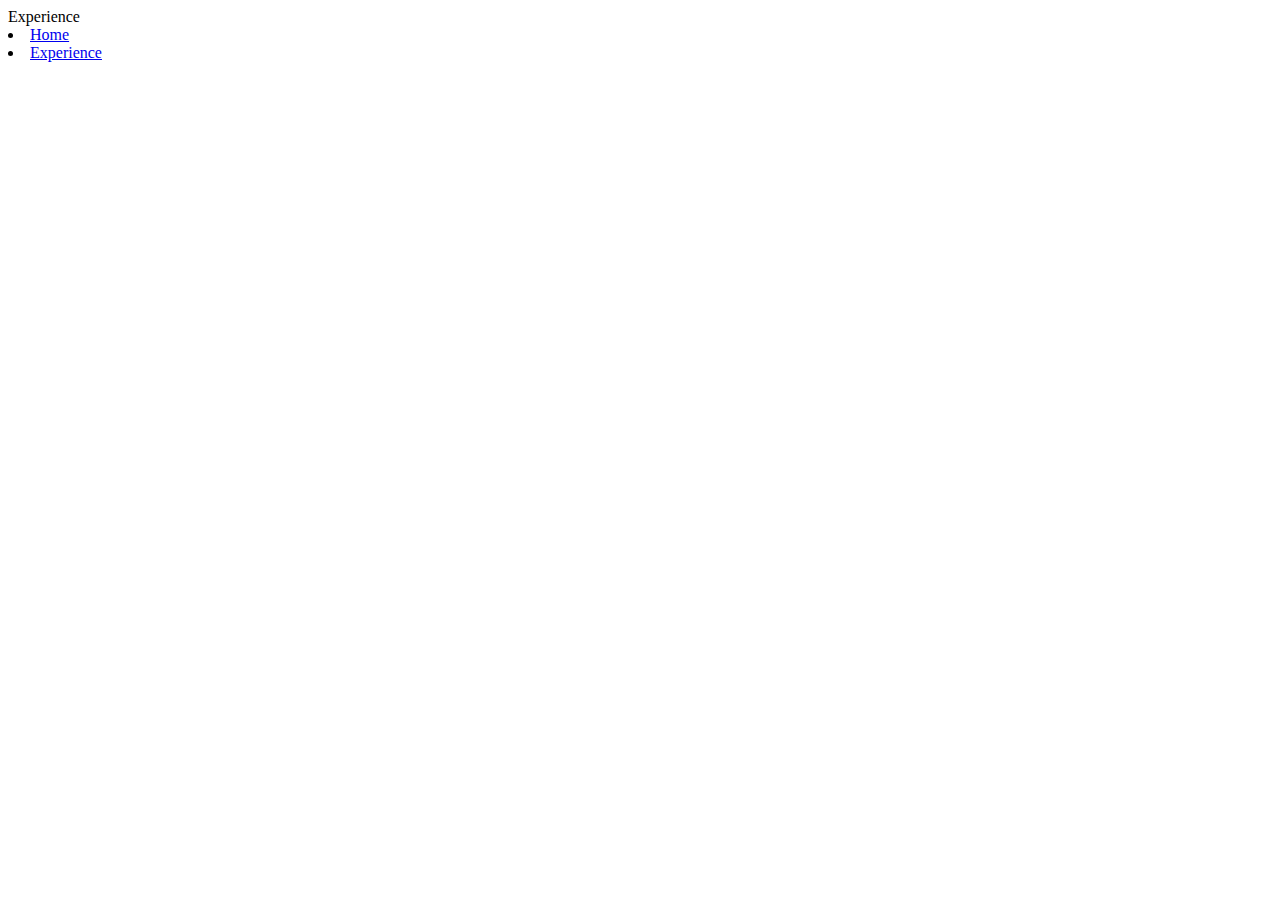
==== experience.html @ ea7a5a5b "Add files via upload" ====
Experience
<!DOCTYPE html>
<html lang="en">

<head>
    <meta charset="UTF-8">
    <meta name="viewport" content="width=device-width, initial-scale=1.0">
    <meta http-equiv="X-UA-Compatible" content="ie=edge">
    <title>Experience</title>
    <li><a href="index.html">Home</a></li>
    <li><a href="experience.html">Experience</a></li>
</head>

<body>

</body>

</html>
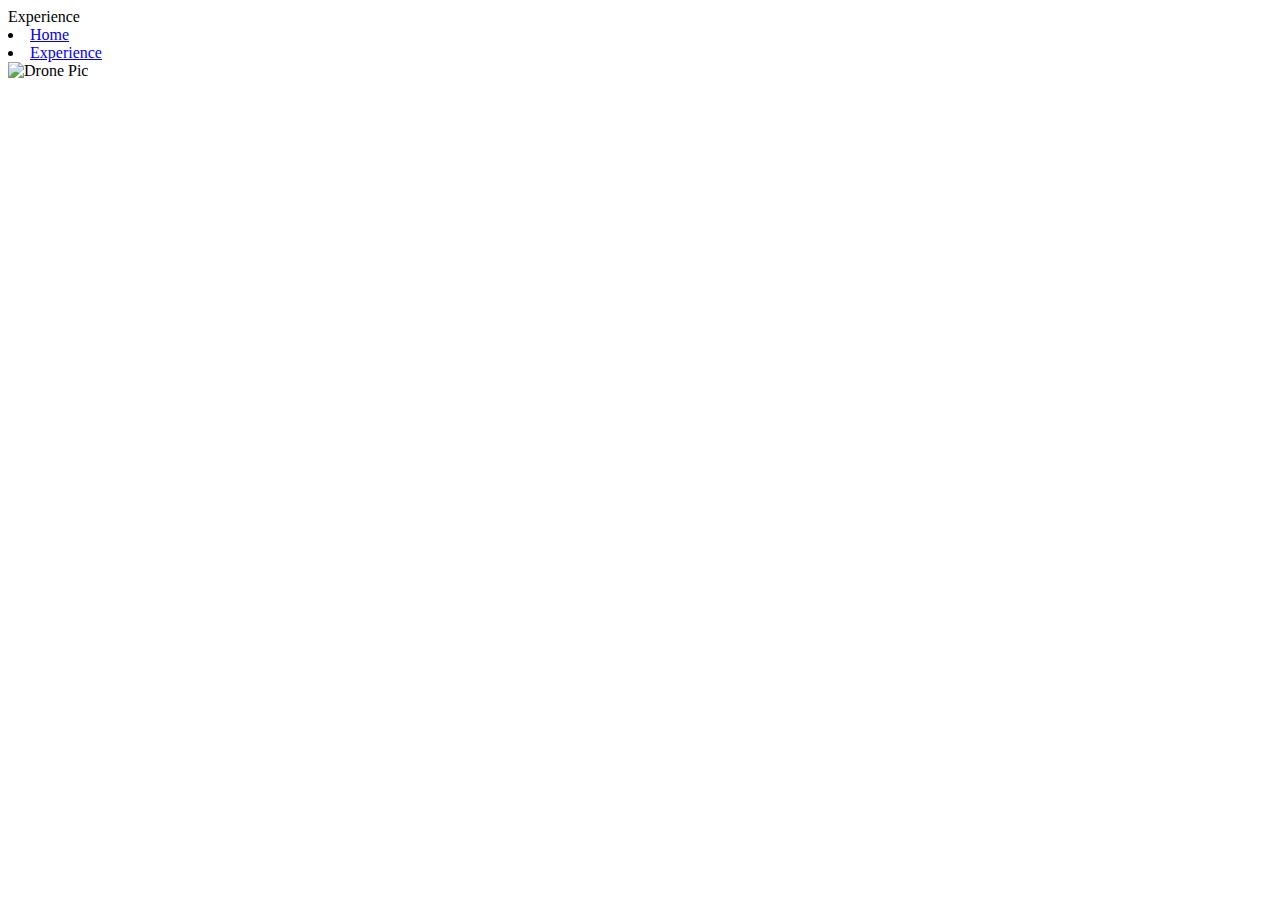
==== commit d43dbe56: "Add files via upload" ====
--- a/experience.html
+++ b/experience.html
@@ -12,6 +12,7 @@
 </head>
 
 <body>
+    <img src="IMG_2744.gif" alt="Drone Pic">
 
 </body>
 
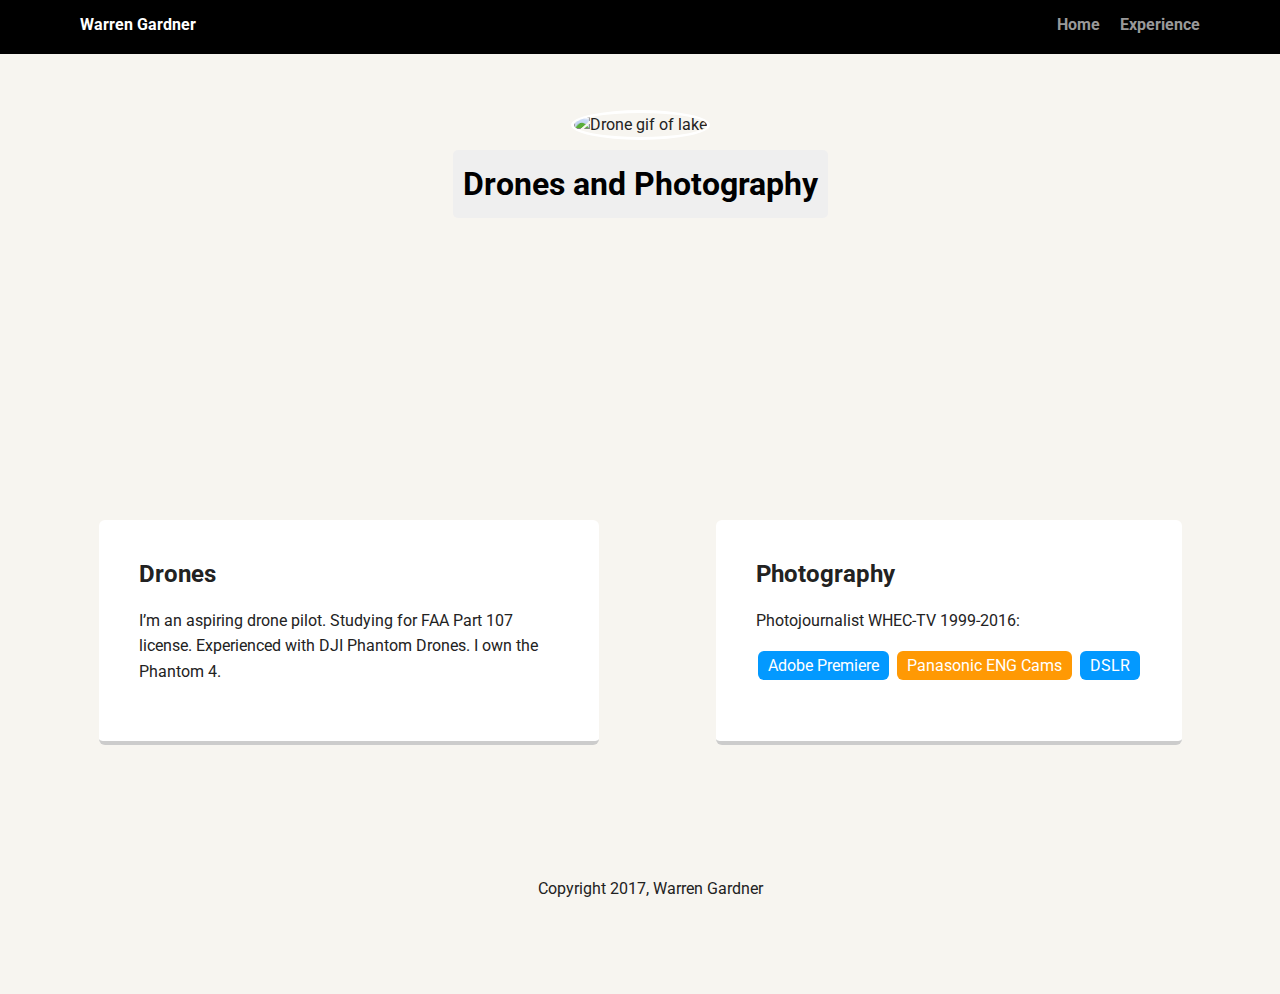
==== commit 347174b9: "Add files via upload" ====
--- a/experience.html
+++ b/experience.html
@@ -1,4 +1,3 @@
-Experience
 <!DOCTYPE html>
 <html lang="en">
 
@@ -6,14 +5,55 @@
     <meta charset="UTF-8">
     <meta name="viewport" content="width=device-width, initial-scale=1.0">
     <meta http-equiv="X-UA-Compatible" content="ie=edge">
-    <title>Experience</title>
-    <li><a href="index.html">Home</a></li>
-    <li><a href="experience.html">Experience</a></li>
-</head>
+    <title>Warren's Experience</title>
+    <link rel="stylesheet" type="text/css" href="styles.css" />
+    <link href="https://fonts.googleapis.com/css?family=Muli%7CRoboto:400,300,500,700,900" rel="stylesheet">
 
-<body>
-    <img src="IMG_2744.gif" alt="Drone Pic">
+    <body>
 
-</body>
+        <div class="main-nav">
+            <ul class="nav">
+                <li class="name">Warren Gardner</li>
+                <li><a href="index.html">Home</a></li>
+                <li><a href="experience.html">Experience</a></li>
+            </ul>
+        </div>
+
+        <header>
+            <img src="images/warren3.gif" alt="Drone gif of lake" class="profile-image">
+            <h1 class="tag name">Drones and Photography</h1>
+
+        </header>
+
+        <main class="flex">
+            <div class="card">
+                <h2>Drones</h2>
+                <p>I’m an aspiring drone pilot. Studying for FAA Part 107 license. Experienced with DJI Phantom Drones. I own
+                    the Phantom 4.
+                </p>
+            </div>
+
+            <div class="card">
+                <h2>Photography</h2>
+                <p>Photojournalist WHEC-TV 1999-2016:</p>
+                <ul class="skills">
+                    <li>Adobe Premiere</li>
+                    <li>Panasonic ENG Cams</li>
+                    <li>DSLR</li>
+
+                </ul>
+
+            </div>
+
+        </main>
+        <footer>
+            <ul>
+                <li><a href="https://twitter.com/wgroch" class="social twitter">Twitter</a></li>
+                <li><a href="https://www.linkedin.com/in/warren-gardner-253a03136/" class="social linkedin">LinkedIn</a></li>
+                <li><a href="https://github.com/Wgardner2017/githubmcc" class="social github">Github</a></li>
+            </ul>
+            <p class="copyright">Copyright 2017, Warren Gardner</p>
+        </footer>
+    </body>
 
 </html>--- a/styles.css
+++ b/styles.css
@@ -0,0 +1,203 @@
+/* Global Layout Set-up */
+* {
+  box-sizing: border-box;
+}
+
+body {
+  margin: 0;
+  padding: 0;
+  text-align: center;
+  font-family: 'Roboto', sans-serif;
+  color: #222;
+  background: #f7f5f0;
+}
+/* Link Styles */
+
+a {
+  text-decoration: none;
+  color: #999;
+}
+a:hover {
+  color: #6633ff;
+}
+
+/* Section Styles */
+
+.main-nav {
+  width: 100%;
+  background: black;
+  min-height: 30px;
+  padding: 10px;
+  position: fixed;
+  text-align: center;
+}
+.nav {
+  display: flex;
+  justify-content: space-around;
+  font-weight: 700;
+  list-style-type: none;
+  margin: 0 auto;
+  padding: 0;
+}
+
+.nav .name {
+  display: block;
+  margin-right: auto;
+  color: white;
+}
+.nav li {
+  padding: 5px 10px 10px 10px;
+}
+.nav a {
+  transition: all .5s;
+}
+.nav a:hover {
+  color: white;
+}
+
+header {
+  text-align: center;
+  background: url('images/background.jpg') no-repeat top center;
+  background-size: cover;
+  overflow: hidden;
+  padding-top: 60px;
+}
+header {
+  line-height: 1.5;
+}
+header .profile-image {
+  margin-top: 50px;
+  width: 150px;
+  height: 150px;
+  border-radius: 50%;
+  border: 3px solid white;
+  transition: all .5s;
+}
+header .profile-image:hover {
+  transform: scale(1.2) rotate(5deg);
+}
+.tag {
+  background-color: #efefef;
+  color: black;
+  padding: 10px;
+  border-radius: 5px;
+  display: table;
+  margin: 10px auto;
+}
+.location {
+  background-color: #222;
+  color: yellow;
+}
+.card {
+  margin: 30px;
+  padding: 20px 40px 40px;
+  max-width: 500px;
+  text-align: left;
+  background: #fff;
+  border-bottom: 4px solid #ccc;
+  border-radius: 6px;
+  transition: all .5s;
+}
+.card:hover {
+  border-color: #ff99ff;
+}
+
+ul.skills {
+  padding: 0;
+  text-align: center;
+}
+
+.skills li {
+  border-radius: 6px;
+  display: inline-block;
+  background: #ff9904;
+  color: white;
+  padding: 5px 10px;
+  margin: 2px;
+}
+
+.skills li:nth-child(odd) {
+  background: #0399ff;
+}
+
+footer {
+  width: 100%;
+  min-height: 30px;
+  padding: 20px 0 40px 20px;
+}
+
+footer .copyright {
+  top: -8px;
+  font-size: .75em;
+}
+
+footer ul {
+  list-style-type: none;
+  margin: 0;
+  padding: 0;
+}
+
+footer ul li {
+  display: inline-block;
+}
+
+a.social {
+  display: inline-block;
+  text-indent: -9999px;
+  margin-left: 5px;
+  width: 30px;
+  height: 30px;
+  background-size: 30px 30px;
+  opacity: .4;
+  transition: all .5s;
+}
+a.twitter {
+  background-image: url(images/twitter.svg);
+}
+a.linkedin {
+  background-image: url(images/linkedin.svg);
+}
+a.github {
+  background-image: url(images/github.svg);
+}
+a.social:hover {
+  opacity: 1;
+}
+.clearfix {
+  clear: both;
+}
+
+/* Styles for larger screens */
+@media screen and (min-width: 720px) {
+  .flex {
+    display: -ms-flexbox; /* TWEENER - IE 10 */
+    display: flex;
+    max-width: 1200px;
+    -ms-flex-pack: distribute;
+    justify-content: space-around;
+    margin: 0 auto;
+  }
+
+  header {
+    min-height: 470px;
+  }
+
+  .nav {
+    max-width: 1200px;
+    padding: 0 30px;
+  }
+
+  main {
+    padding-top: 20px;
+  }
+
+  main p {
+    line-height: 1.6em;
+  }
+
+  footer {
+    font-size: 1.3em;
+    max-width: 1200px;
+    margin: 40px auto;
+  }
+}
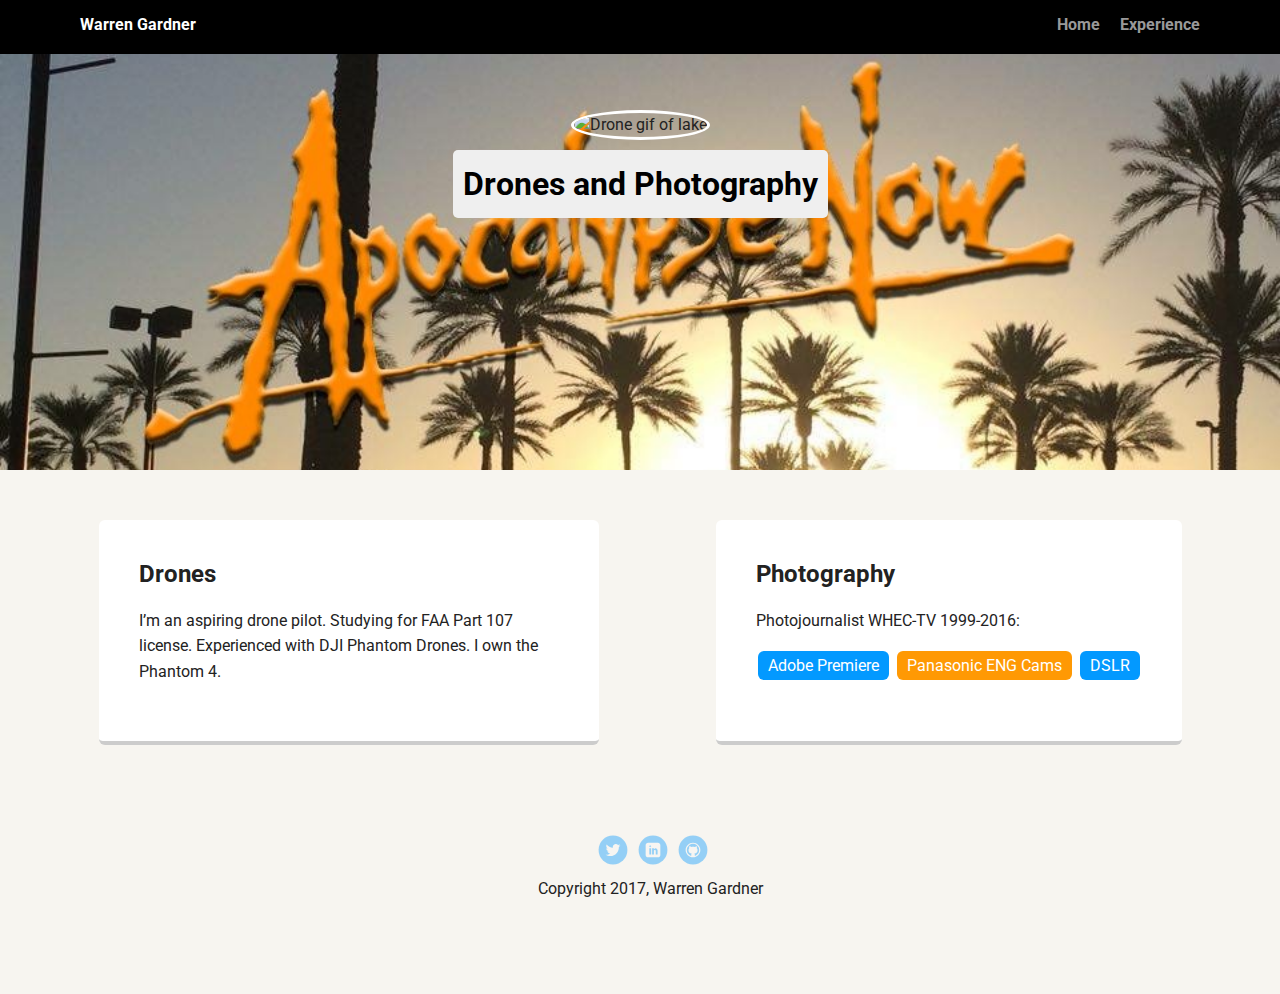
==== commit 03290608: "Add files via upload" ====
--- a/experience.html
+++ b/experience.html
@@ -20,7 +20,7 @@
         </div>
 
         <header>
-            <img src="images/warren3.gif" alt="Drone gif of lake" class="profile-image">
+            <img src="images/warren3.Gif" alt="Drone gif of lake" class="profile-image">
             <h1 class="tag name">Drones and Photography</h1>
 
         </header>
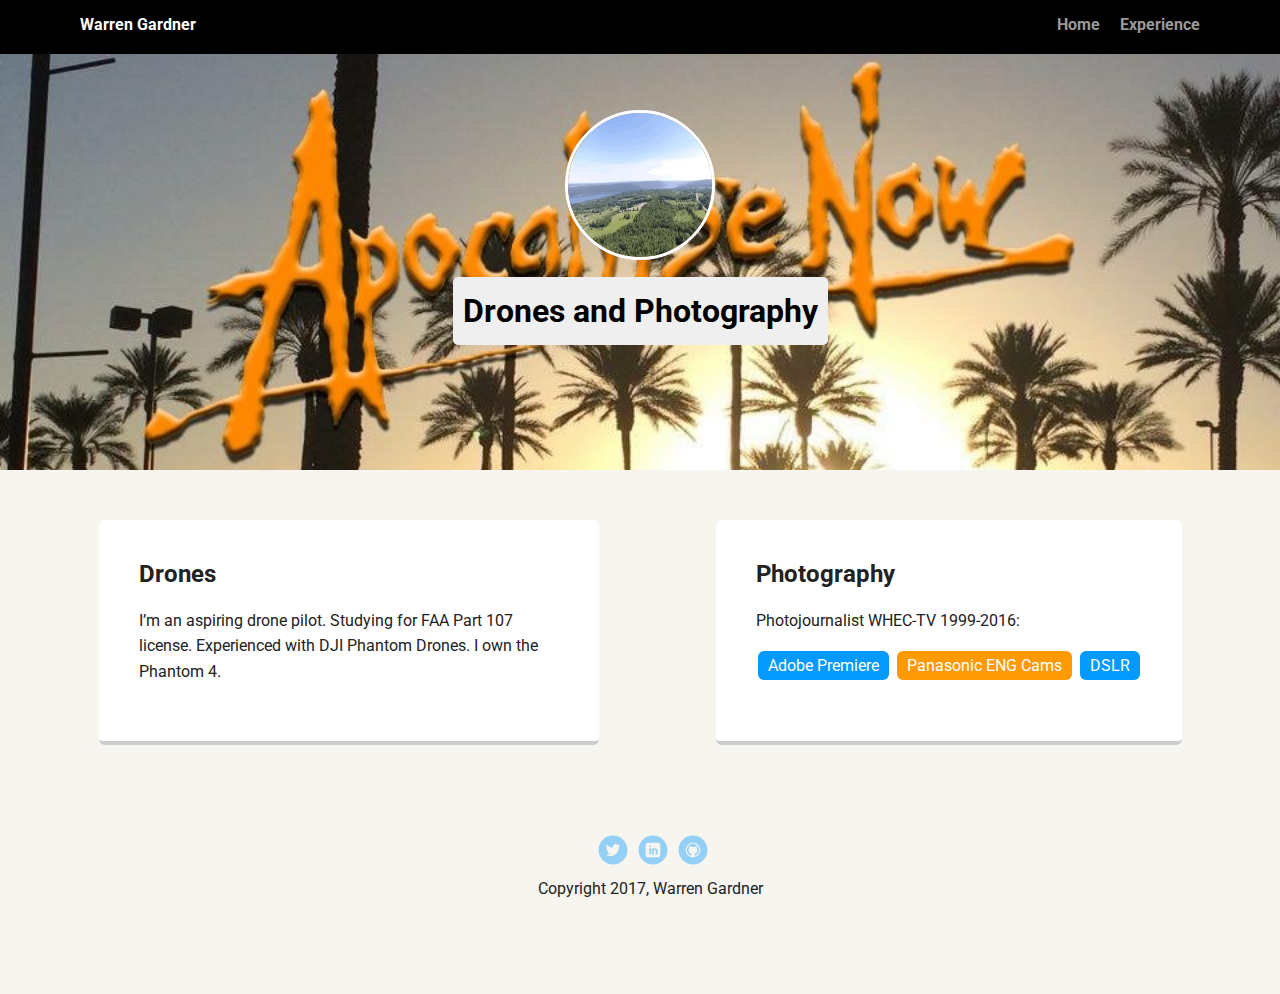
==== commit ebd74e16: "Add files via upload" ====
--- a/experience.html
+++ b/experience.html
@@ -20,7 +20,7 @@
         </div>
 
         <header>
-            <img src="images/warren3.Gif" alt="Drone gif of lake" class="profile-image">
+            <img src="images/warren3.jpg" alt="Drone gif of lake" class="profile-image">
             <h1 class="tag name">Drones and Photography</h1>
 
         </header>
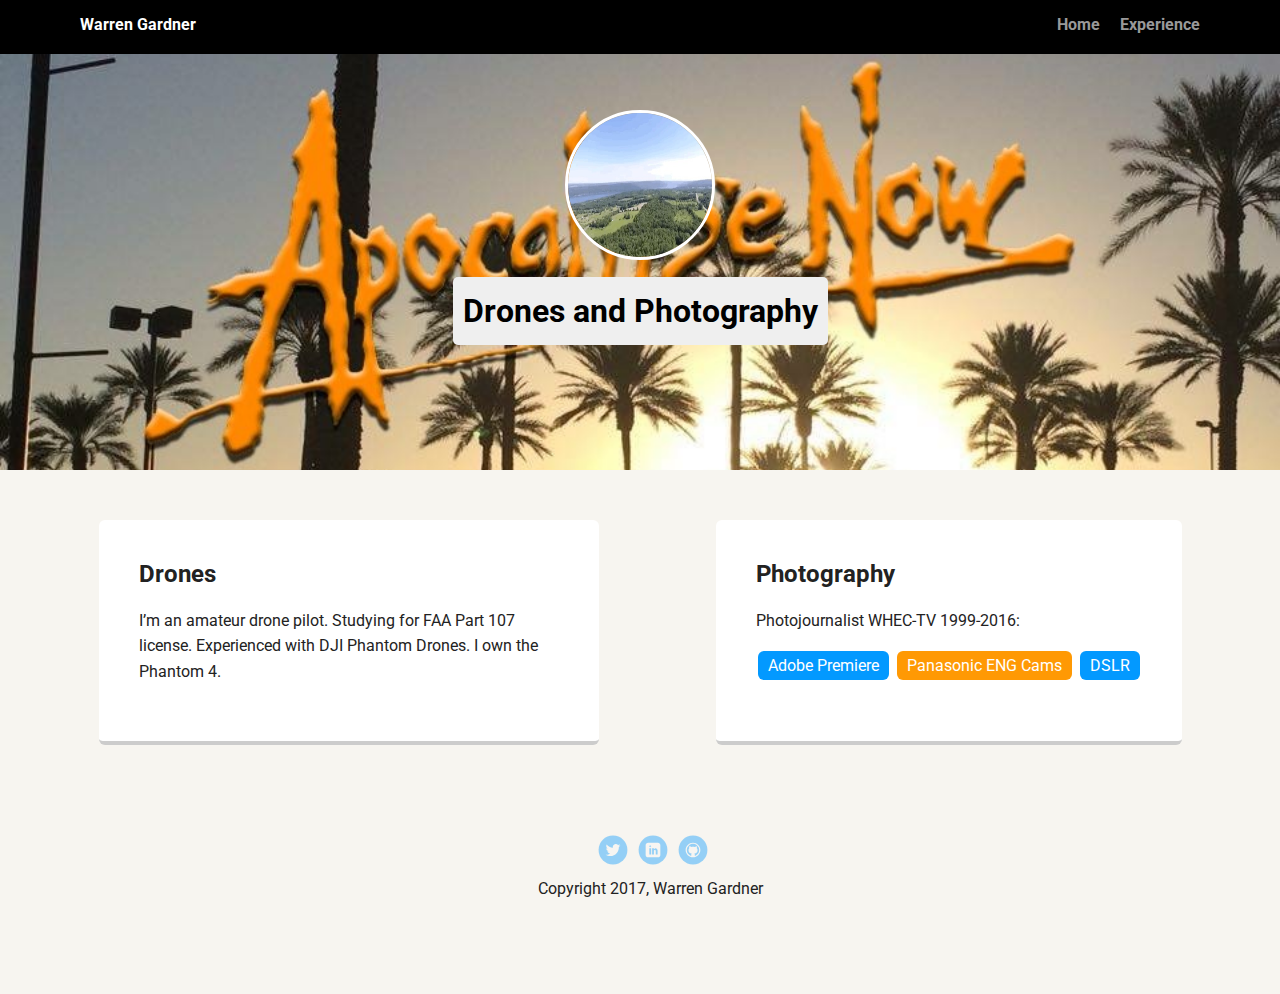
==== commit 0d80691e: "Update experience.html" ====
--- a/experience.html
+++ b/experience.html
@@ -28,7 +28,7 @@
         <main class="flex">
             <div class="card">
                 <h2>Drones</h2>
-                <p>I’m an aspiring drone pilot. Studying for FAA Part 107 license. Experienced with DJI Phantom Drones. I own
+                <p>I’m an amateur drone pilot. Studying for FAA Part 107 license. Experienced with DJI Phantom Drones. I own
                     the Phantom 4.
                 </p>
             </div>
@@ -56,4 +56,4 @@
         </footer>
     </body>
 
-</html>+</html>
